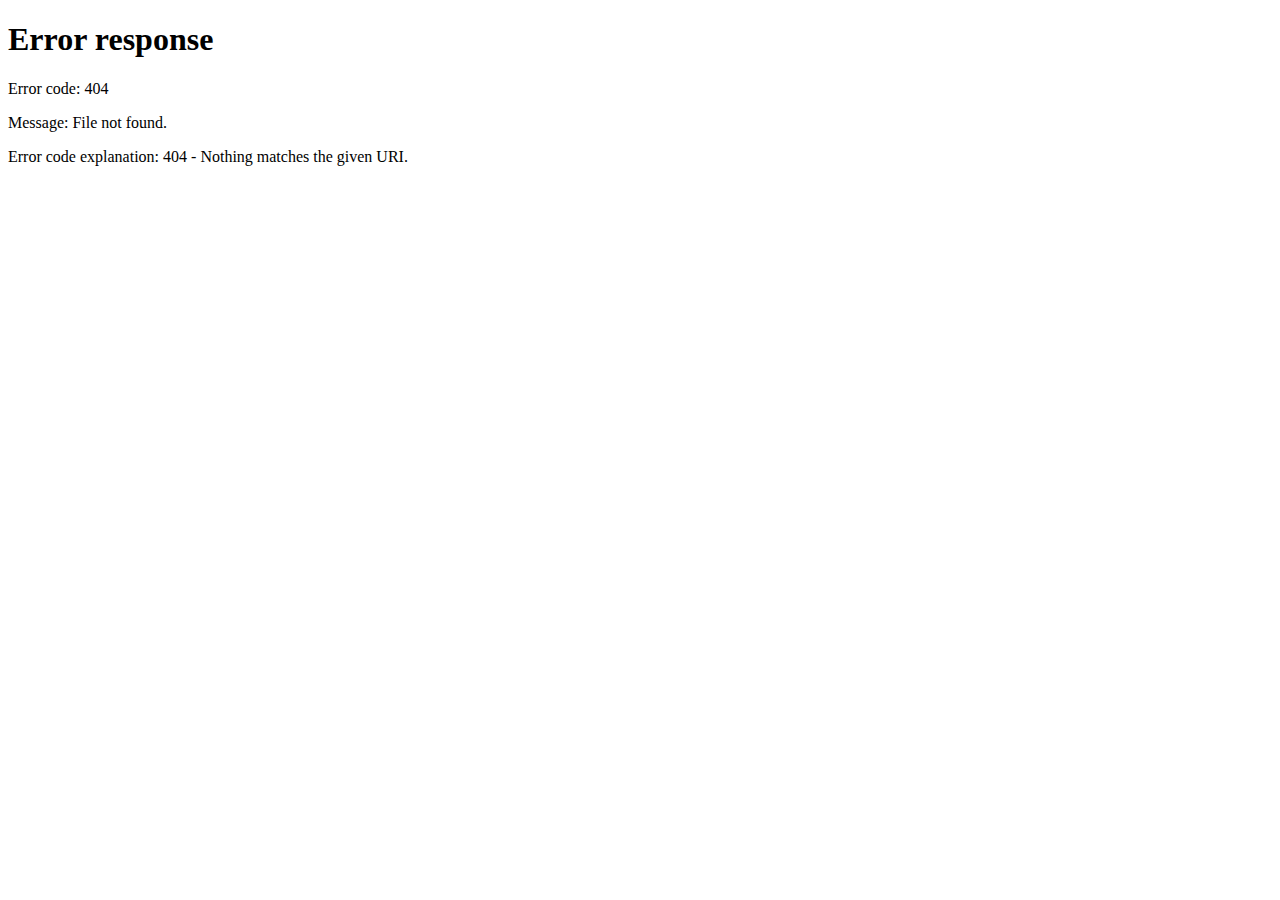
==== index.html @ bcb29258 "Create index.html" ====
<!DOCTYPE html>
<html>
  <head>
    <meta http-equiv="refresh" content="0; URL='./screens/homeScreen.html'" />
    <title>Redirecting...</title>
  </head>
  <body>
    If you are not redirected automatically, follow this <a href="./screens/homeScreen.html">link to the homepage</a>.
  </body>
</html>
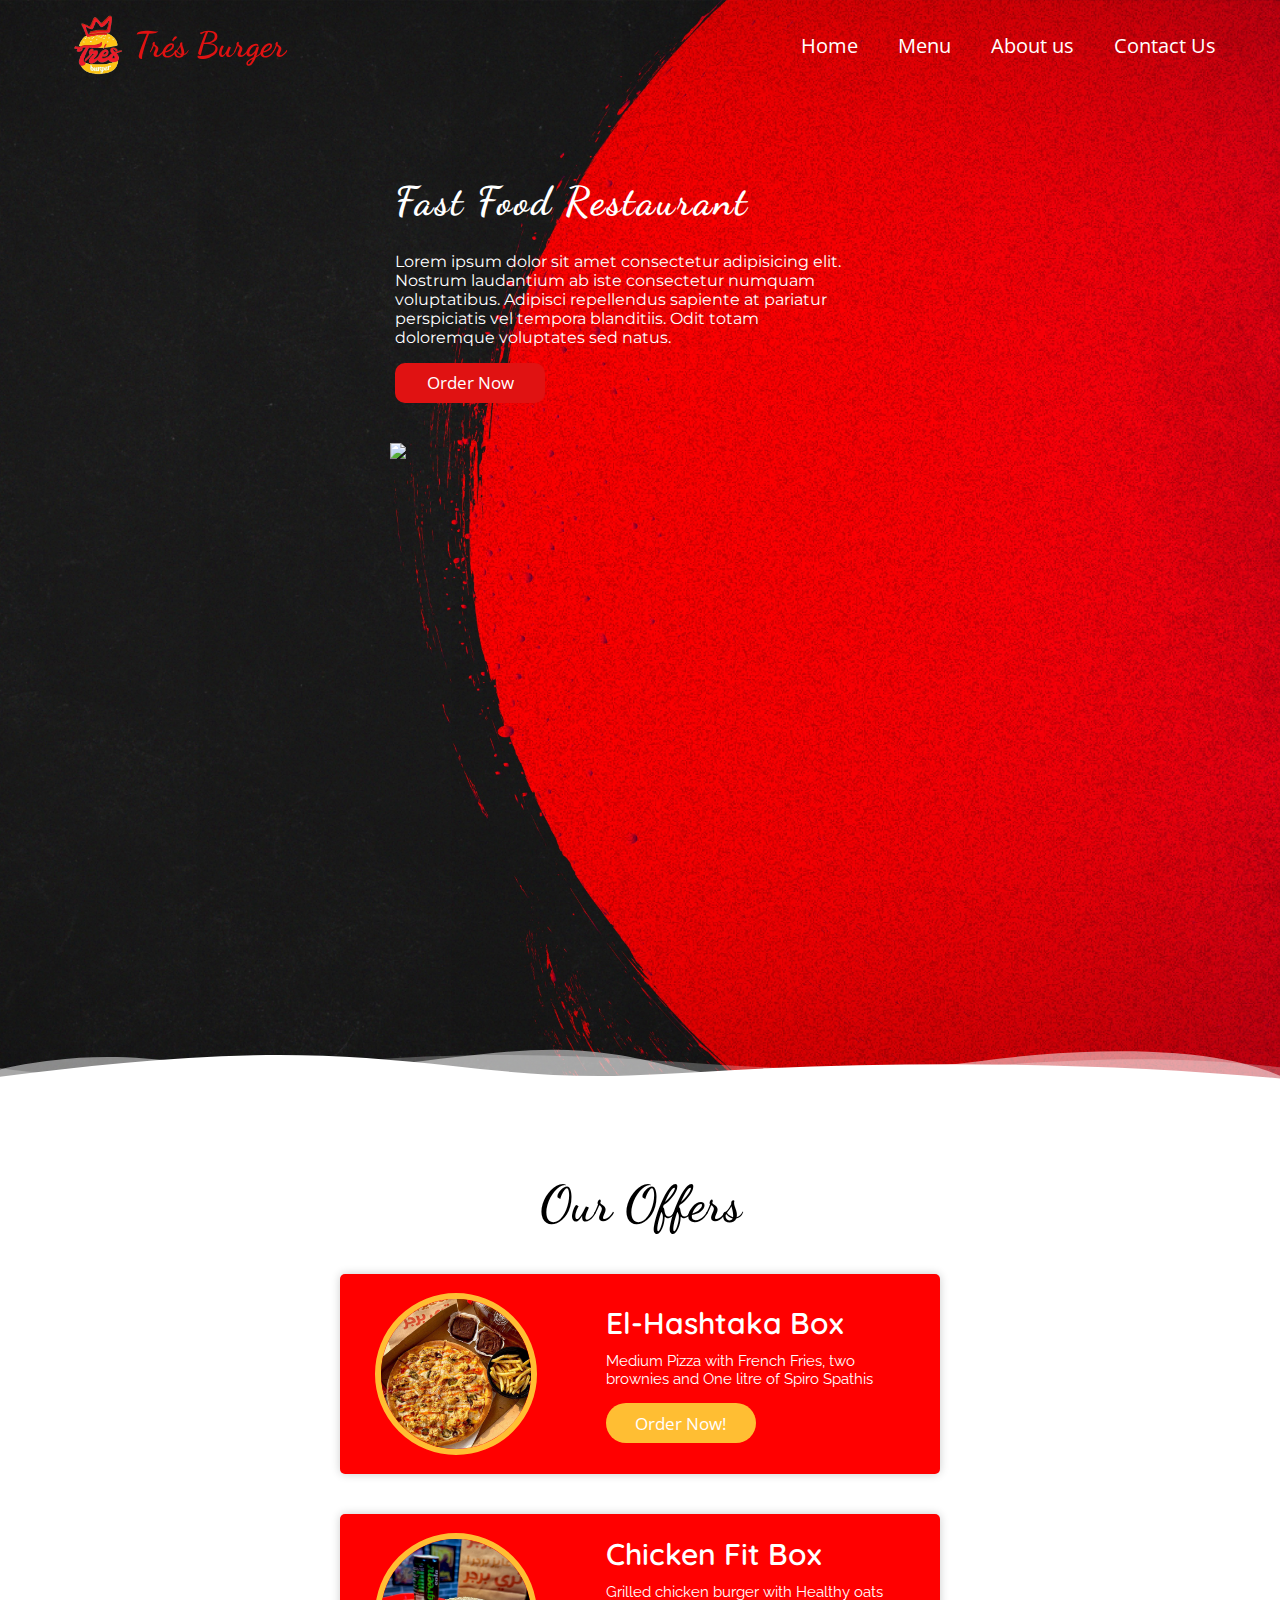
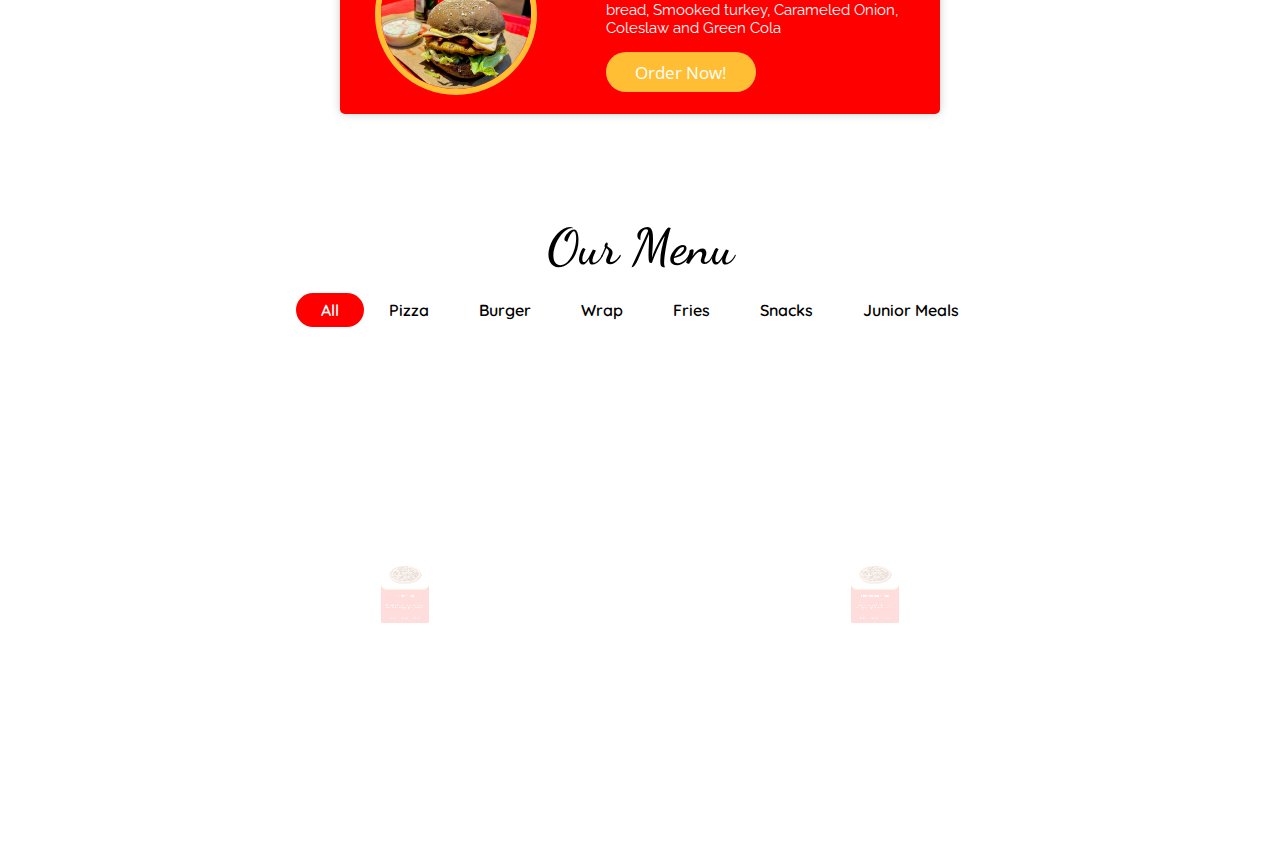
==== commit 4e459a0b: "Update index.html" ====
--- a/index.html
+++ b/index.html
@@ -1,7 +1,7 @@
 <!DOCTYPE html>
 <html>
   <head>
-    <meta http-equiv="refresh" content="0; URL='./screens/homeScreen.html'" />
+    <meta http-equiv="refresh" content="0; URL='./Screens/homePage.html'" />
     <title>Redirecting...</title>
   </head>
   <body>
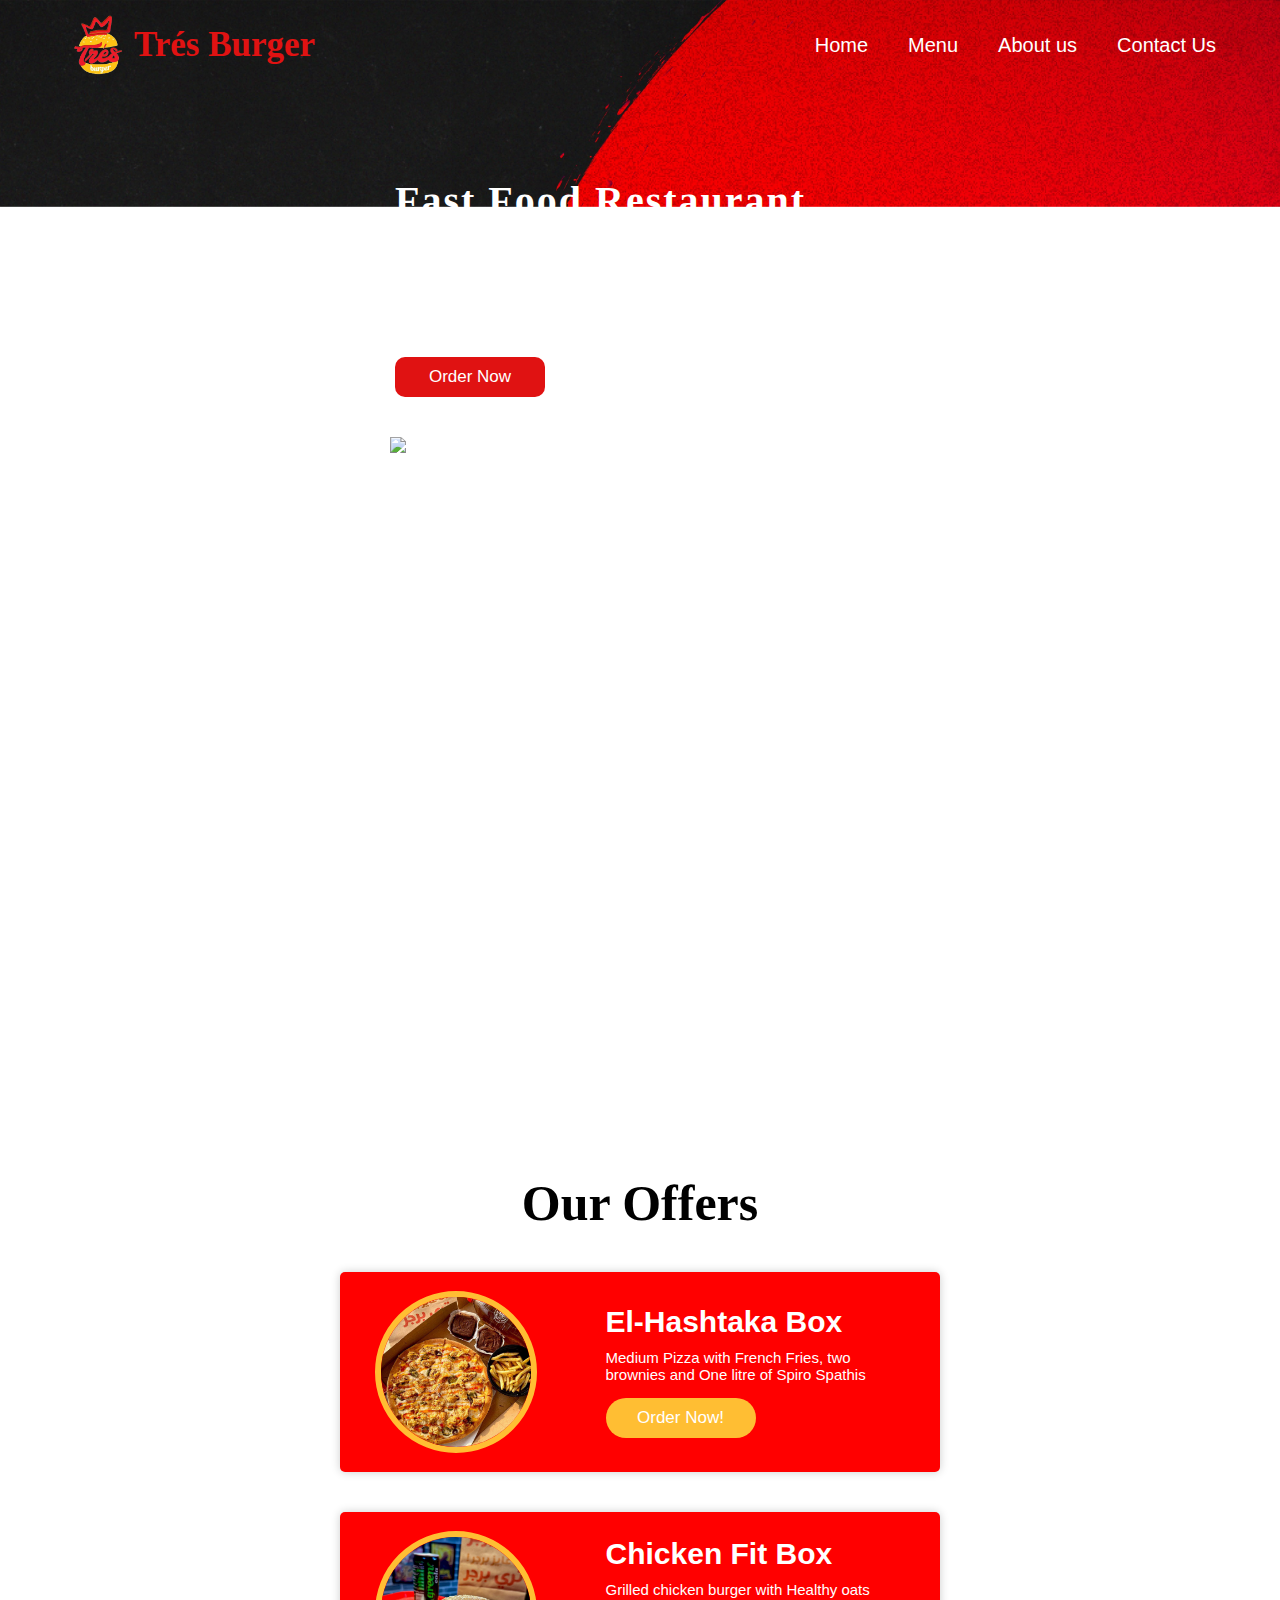
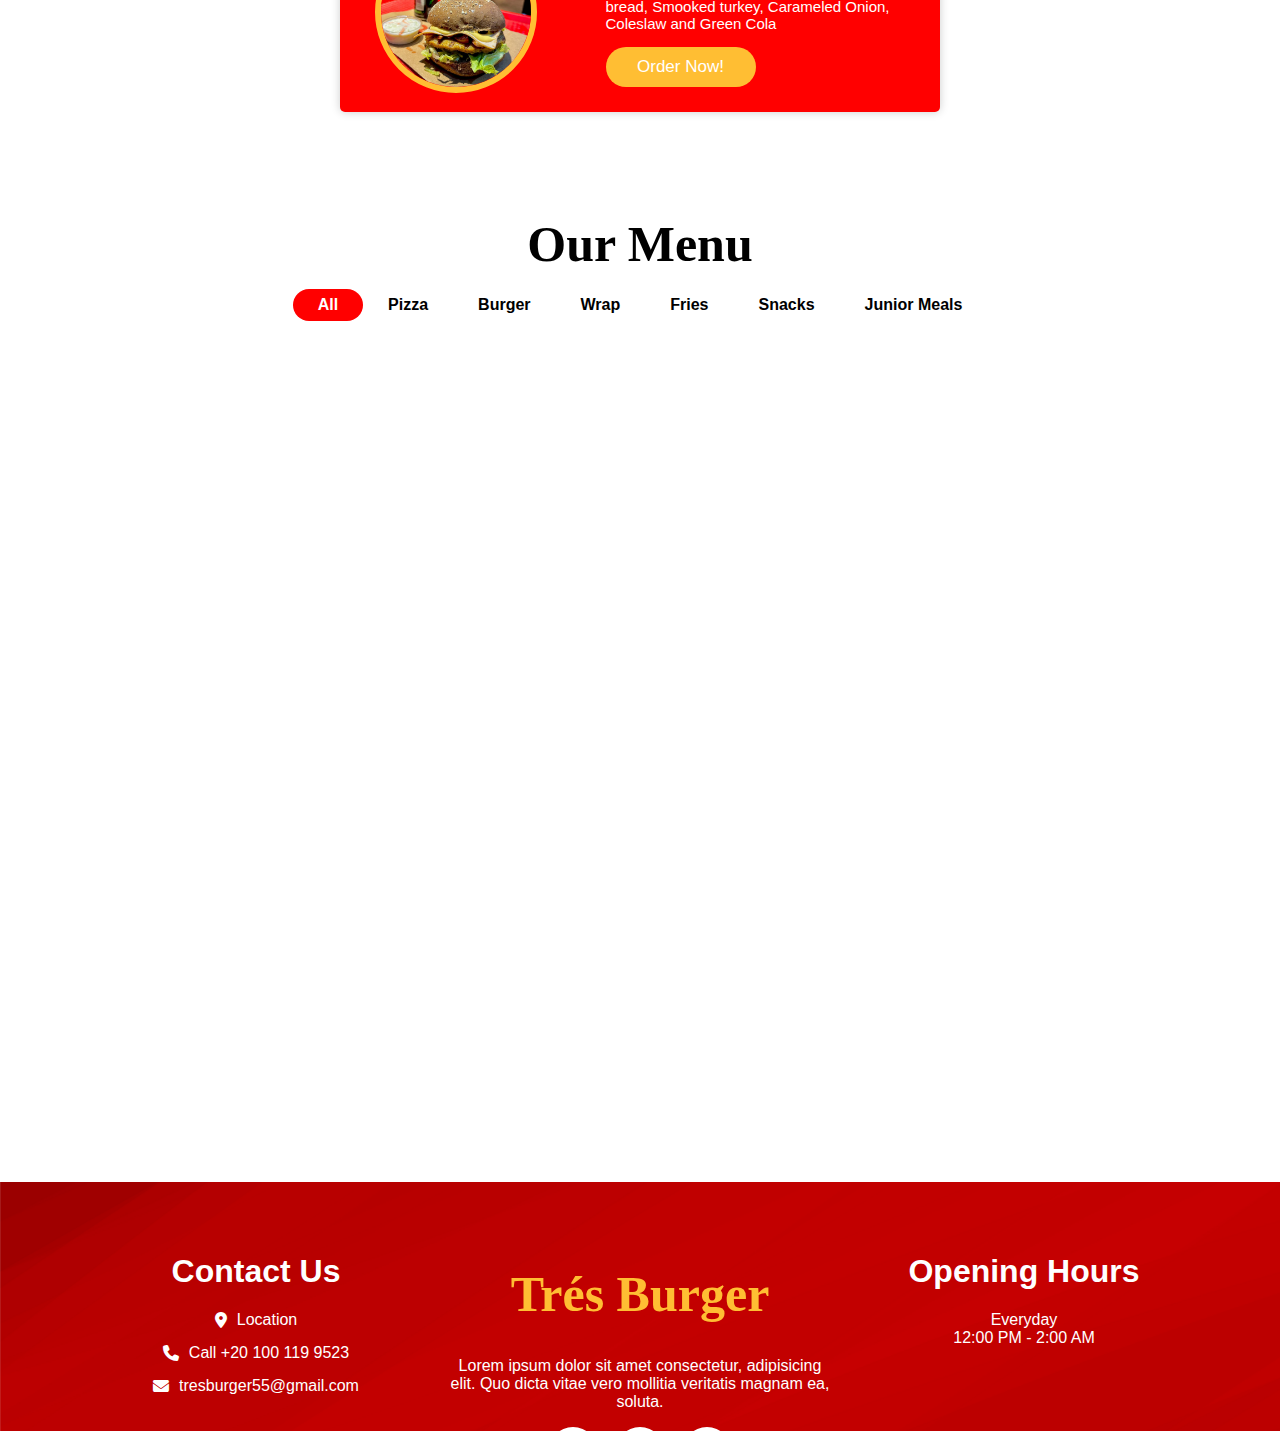
==== commit 6f5f66a8: "Update index.html" ====
--- a/index.html
+++ b/index.html
@@ -5,6 +5,6 @@
     <title>Redirecting...</title>
   </head>
   <body>
-    If you are not redirected automatically, follow this <a href="./screens/homeScreen.html">link to the homepage</a>.
+    If you are not redirected automatically, follow this <a href="./Screens/homePage.html">link to the homepage</a>.
   </body>
 </html>
